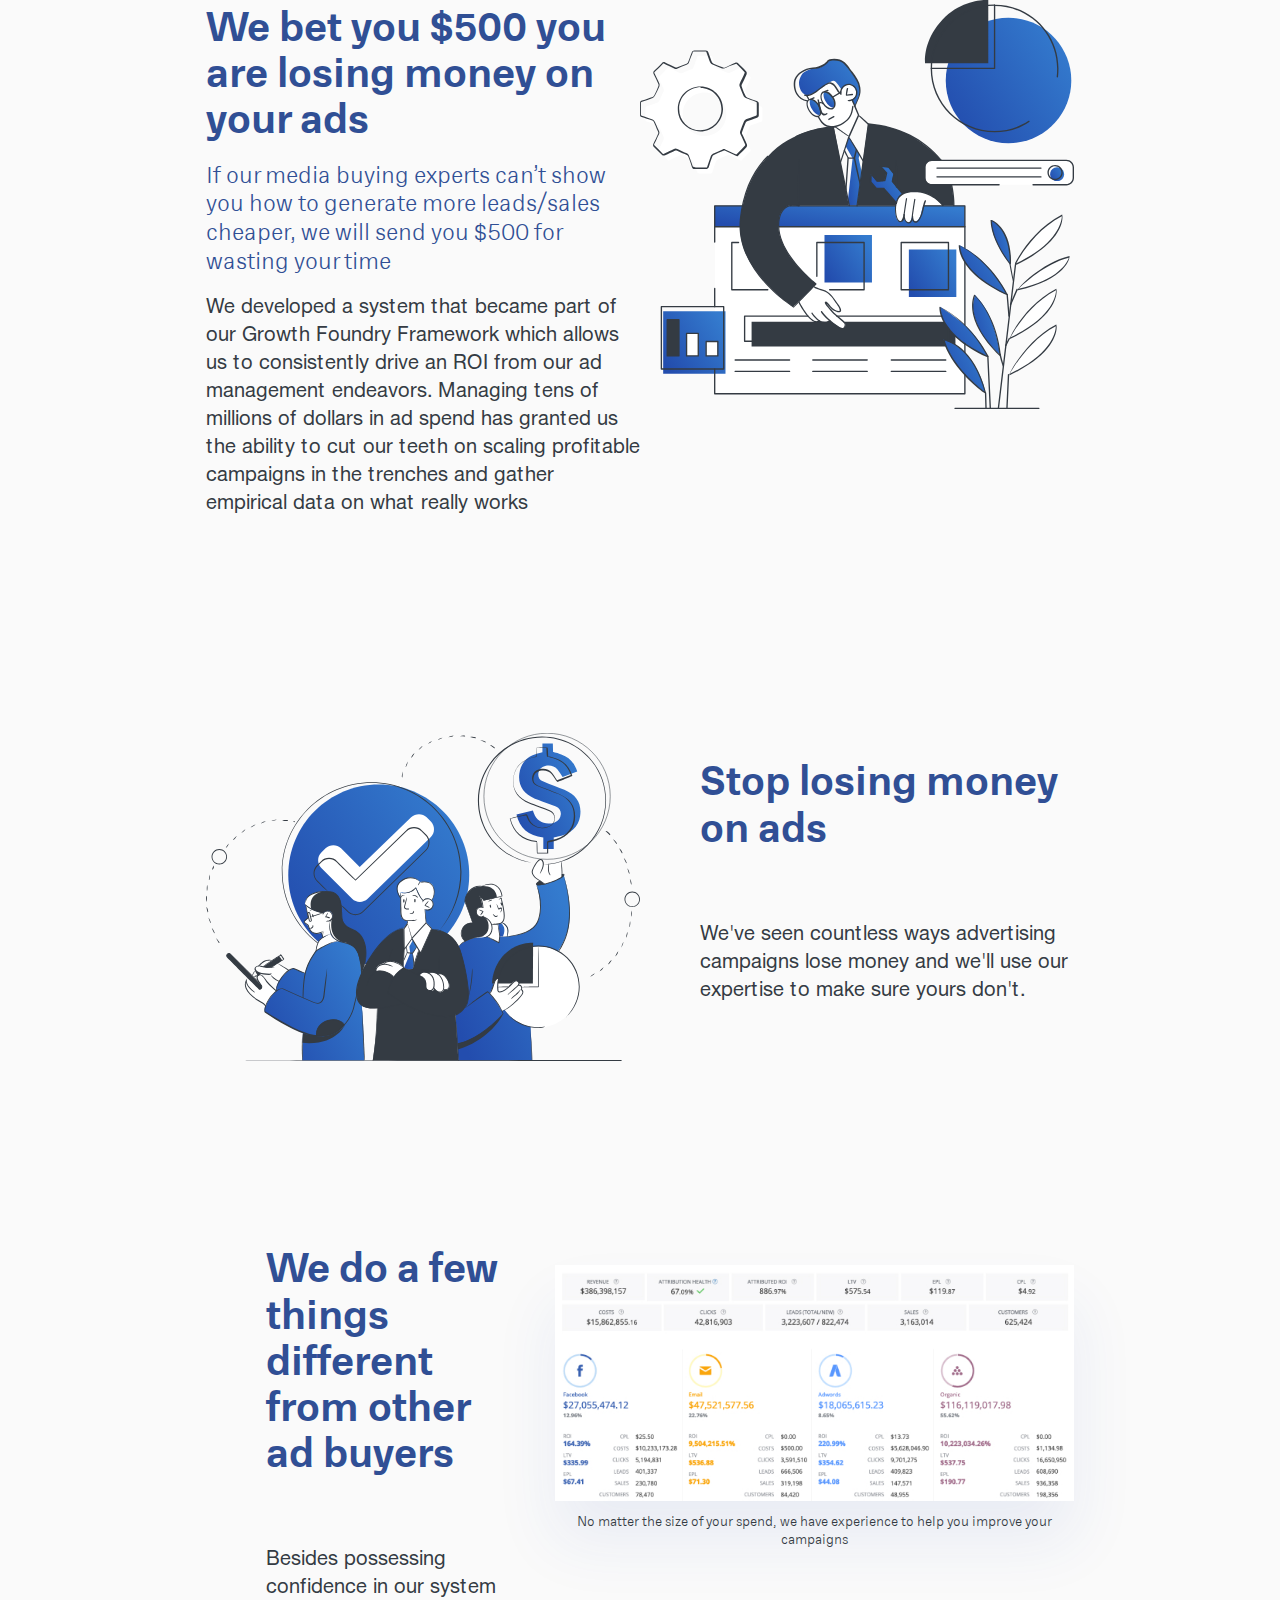
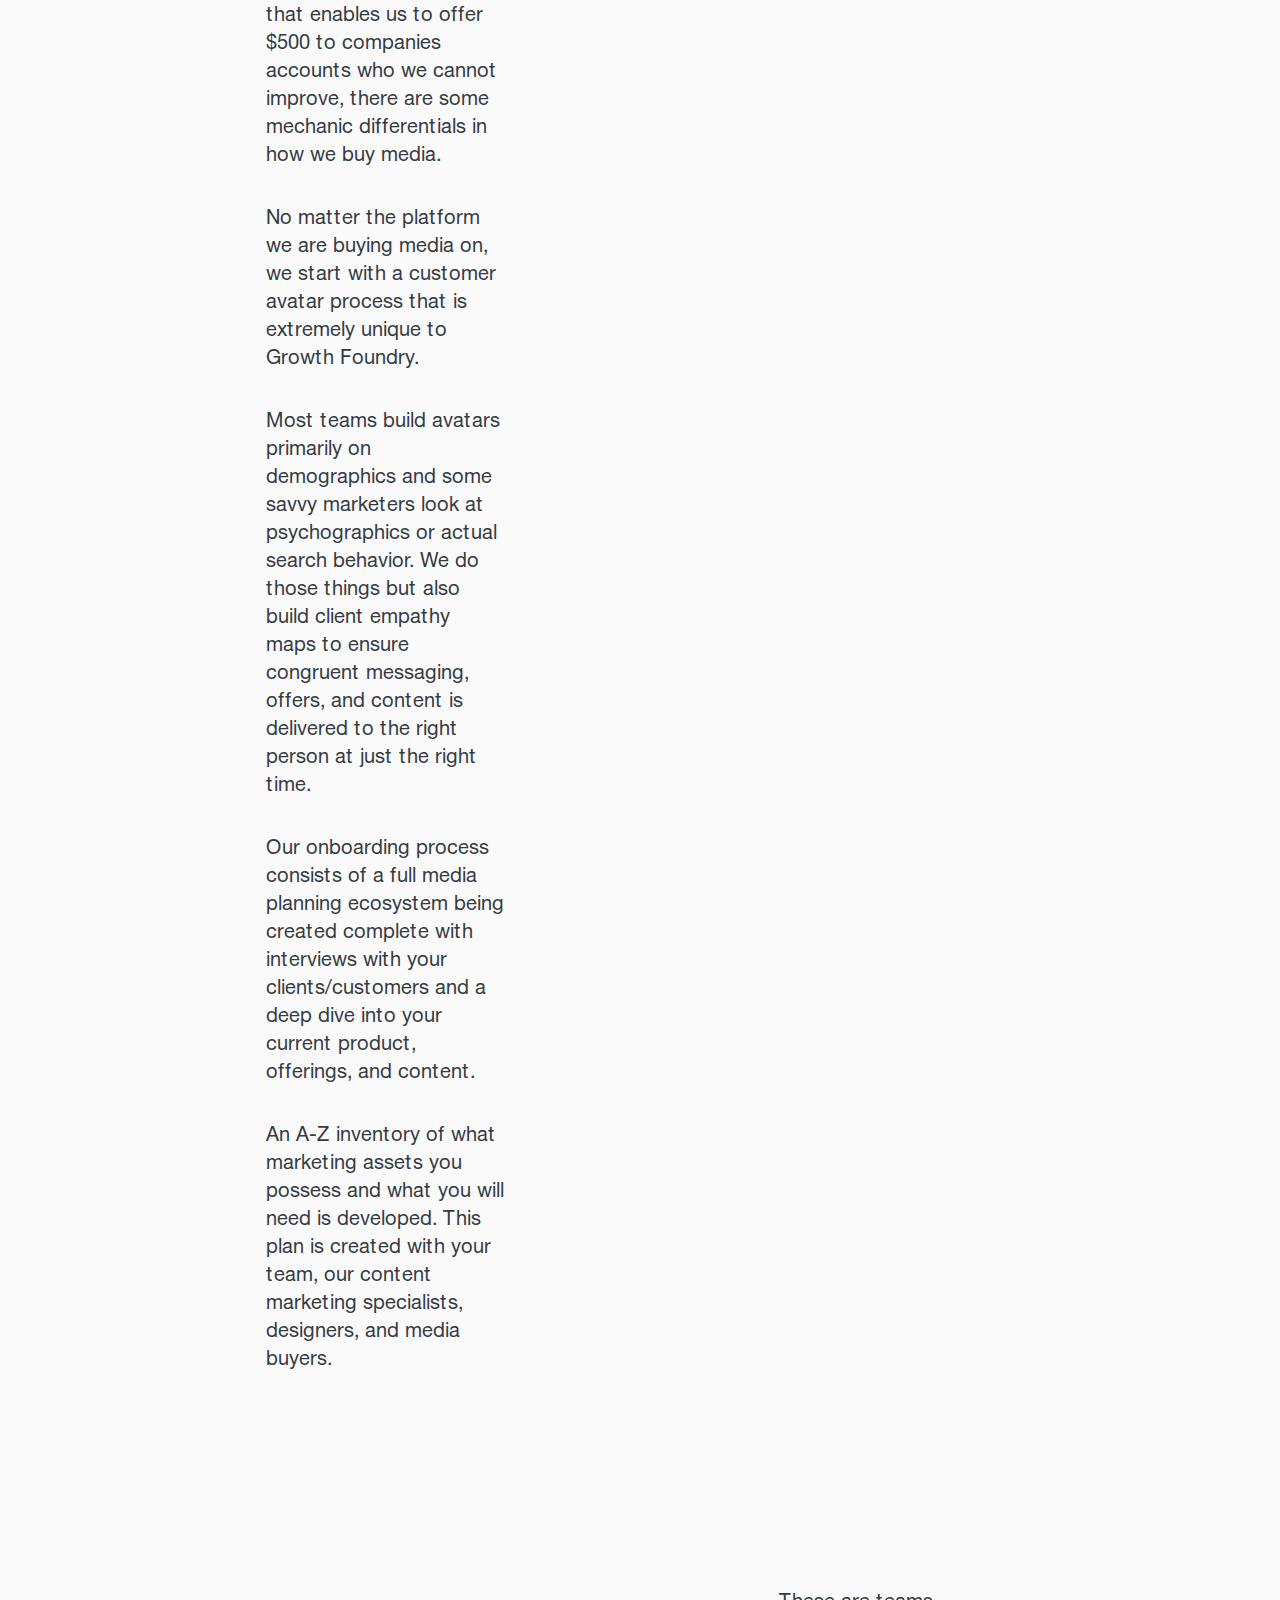
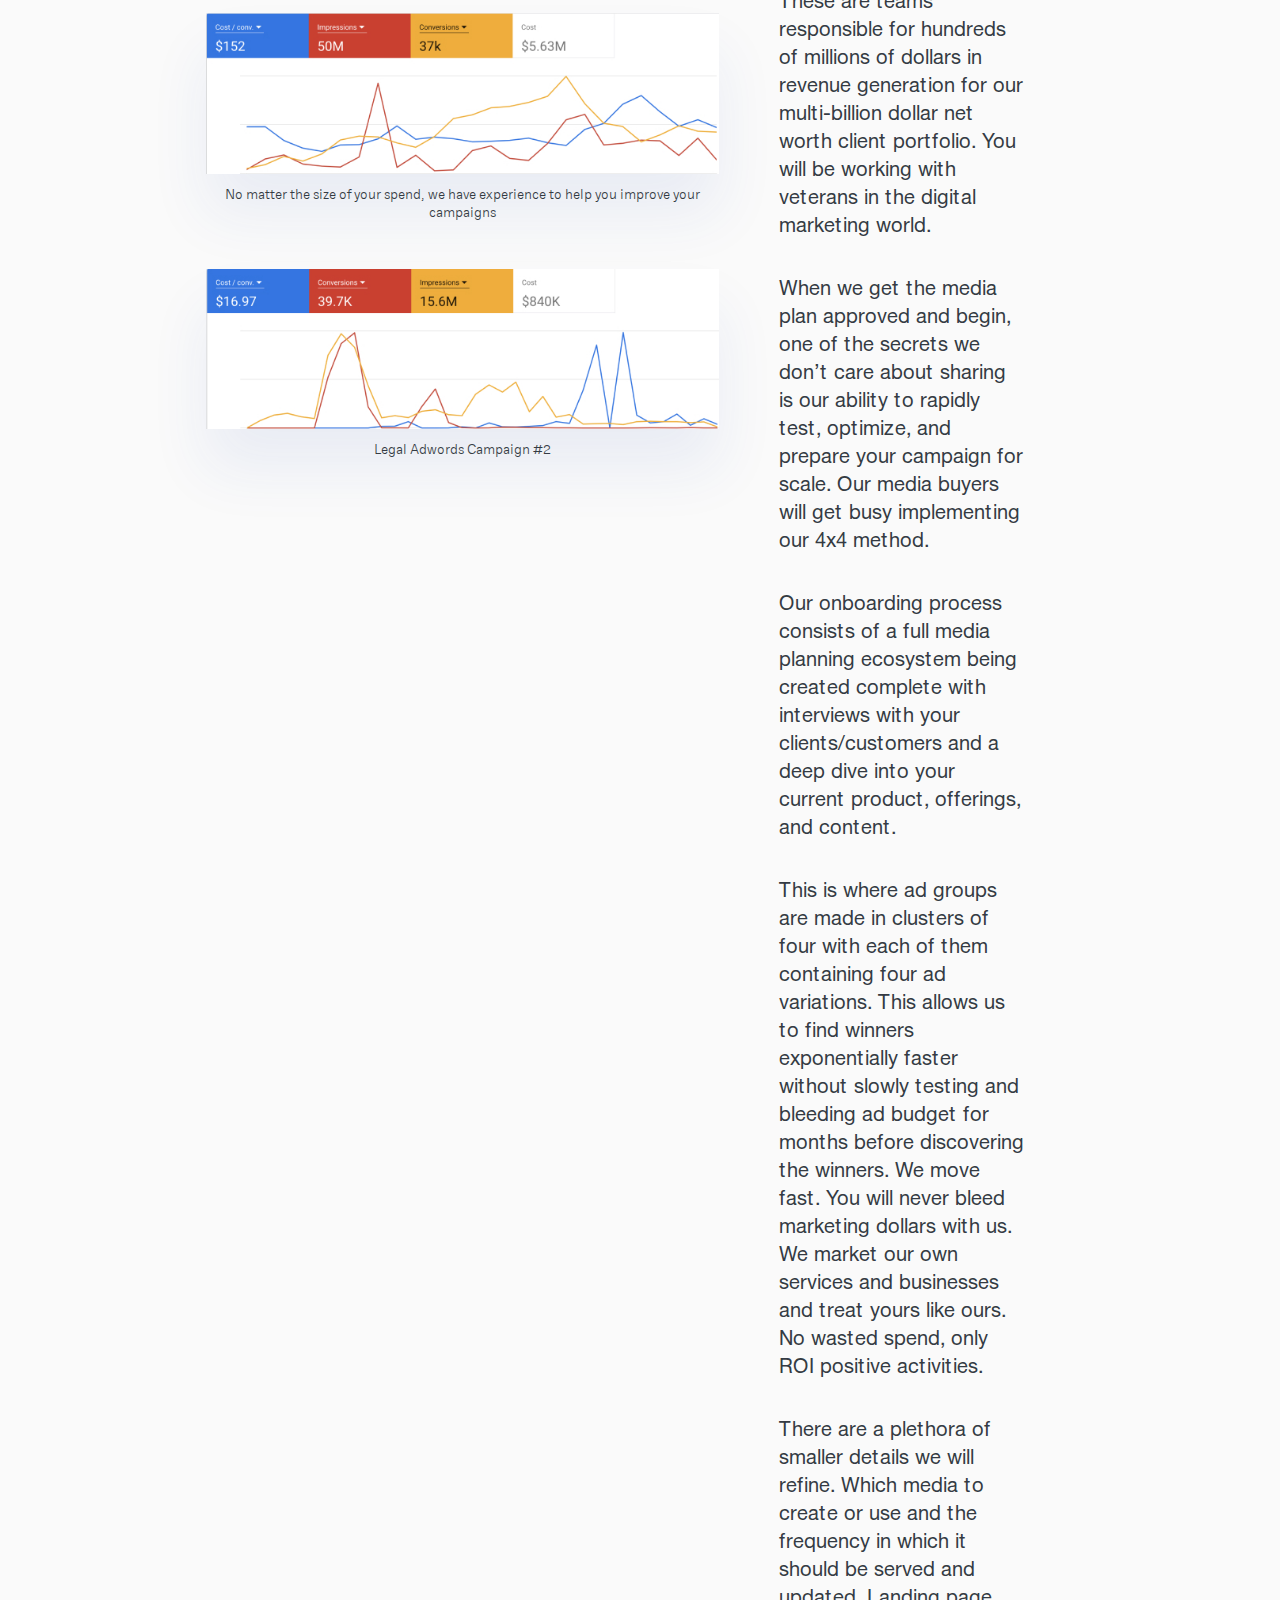
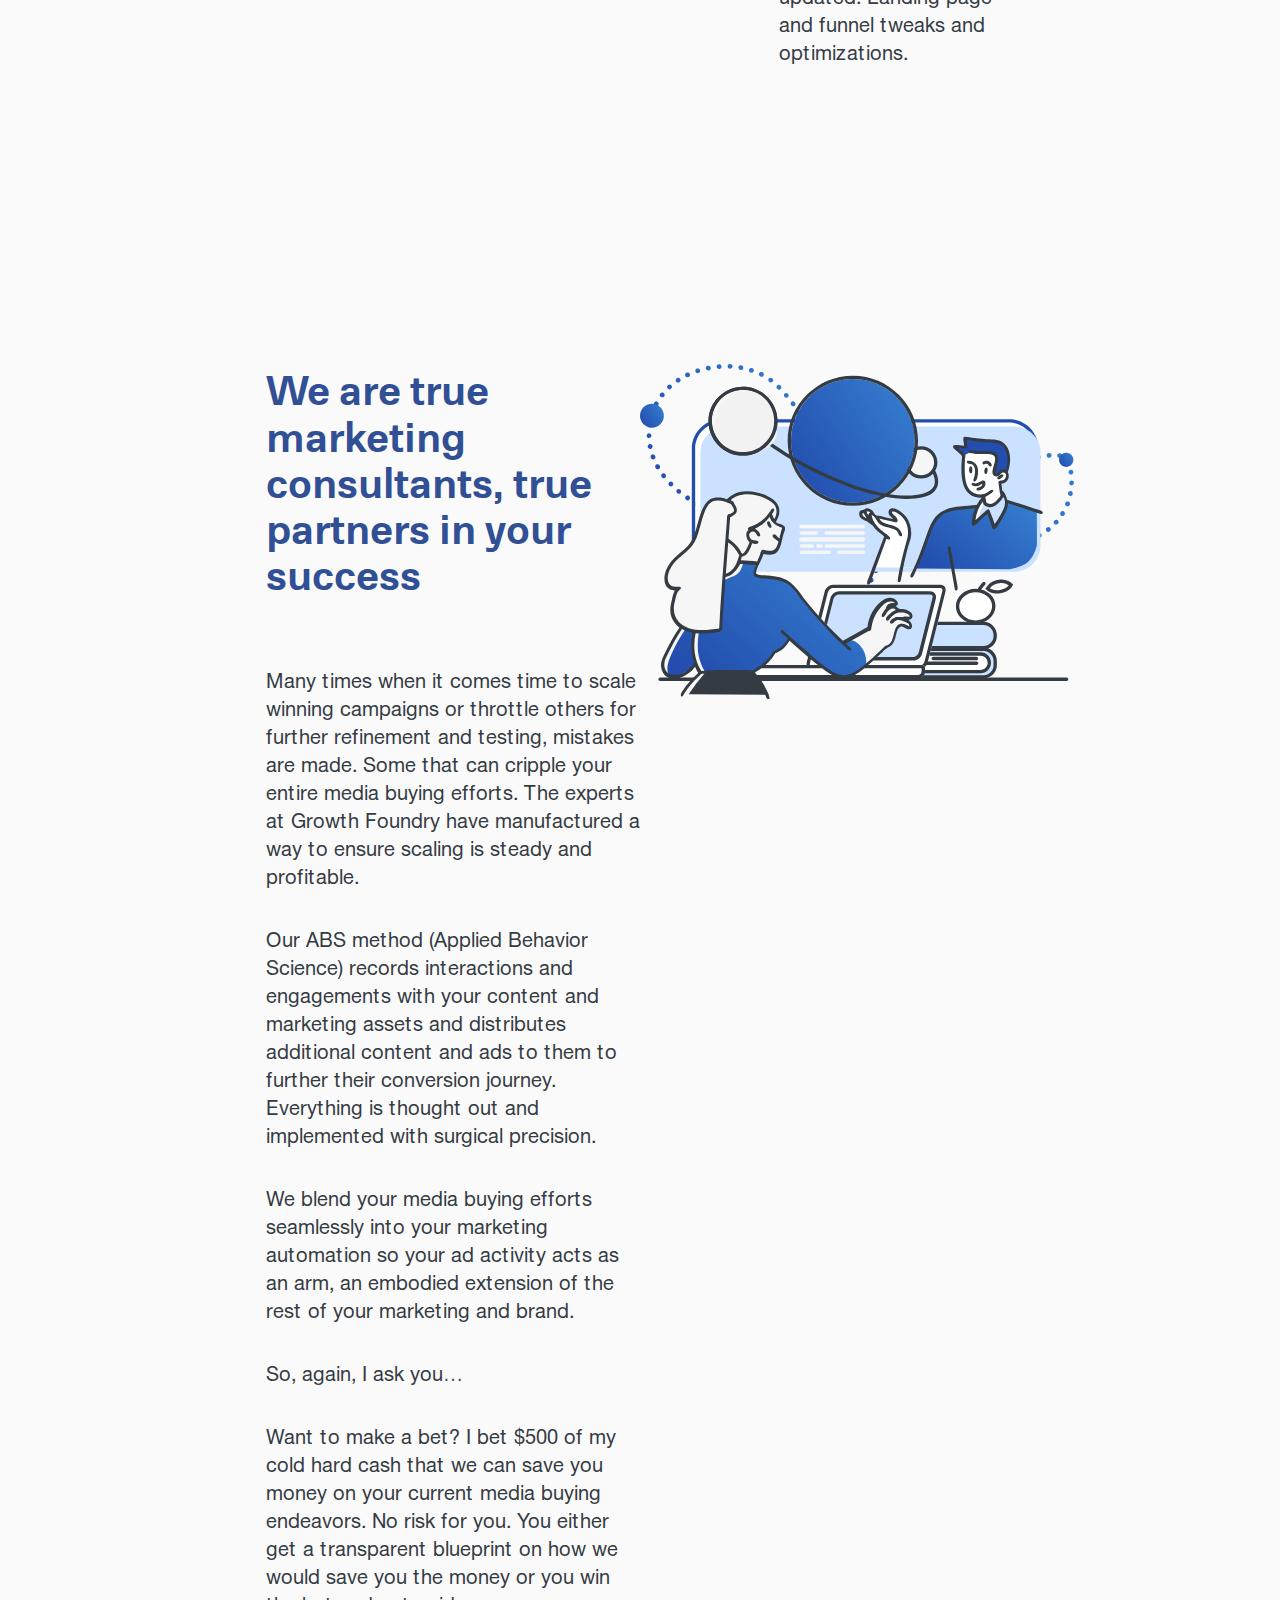
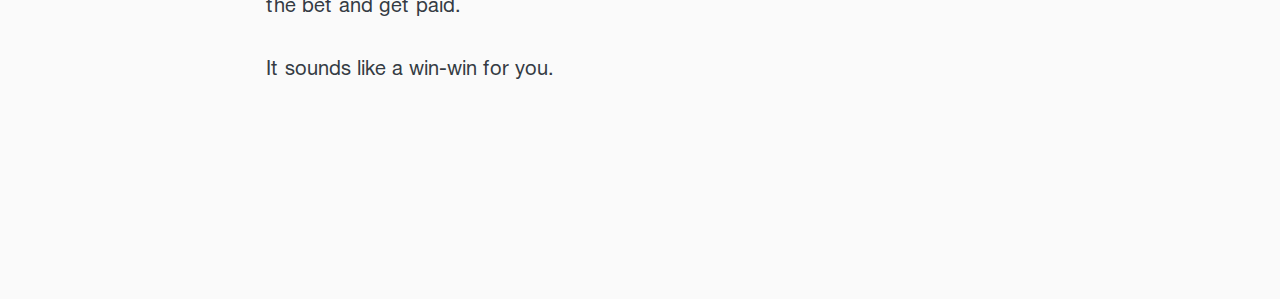
==== fb-ads-agency.html @ 3c10af38 "FB ads, media" ====
<!DOCTYPE html>
<html lang="en">

<head>
  <meta charset="UTF-8">
  <meta http-equiv="X-UA-Compatible" content="IE=edge">
  <meta name="viewport" content="width=device-width, initial-scale=1.0">

  <link rel="stylesheet" href="css/general.css" />
  <link rel="stylesheet" href="css/typography.css" />
  <link rel="stylesheet" href="css/media-buying.css" />
  <link rel="stylesheet" href="css/style.css" />
  <link rel="stylesheet" href="css/footer.css" />


  <title>Media Buying</title>
</head>

<body>
  <!-- 1. article -->
  <section class="pb-180">
    <div class="container">
      <div class="service-intro">

        <div class="article-text">
          <h2 class="title">
            We bet you $500 you are losing money on your ads
          </h2>
          <h4 class="sub-heading mb-35">
            If our media buying experts can’t show you how to generate more leads/sales cheaper, we will send you $500
            for wasting
            your time
          </h4>
          <p class="regular-text mb-35">
            We developed a system that became part of our Growth Foundry Framework which allows us to consistently drive
            an ROI from
            our ad management endeavors. Managing tens of millions of dollars in ad spend has granted us the ability to
            cut our
            teeth on scaling profitable campaigns in the trenches and gather empirical data on what really works
          </p>
        </div>
        <div class="img-svg">
          <img src="img/large-svg/svg-2.svg" alt="svg" class="service-svg-2">
        </div>
      </div>
    </div>
  </section>
  <!-- 2. article -->
  <section class="pb-180">
    <div class="container">
      <div class="service-intro">
        <div class="img-svg">
          <img src="img/large-svg/svg-6.svg" alt="svg" class="service-svg-2">
        </div>
        <div class="article-text pl-60">
          <h2 class="title pb-74">
            Stop losing money
            on ads
          </h2>
          <p class="regular-text mb-35">
            We've seen countless ways advertising campaigns lose money and we'll use our expertise to make sure yours
            don't.
          </p>
        </div>
      </div>
    </div>
  </section>
  <!-- 3. article -->
  <section class="pb-180">
    <div class="container">
      <div class="service-intro">

        <div class="article-text-3 pl-60">
          <h2 class="title pb-74">
            We do a few things different from other ad buyers
          </h2>
          <p class="regular-text mb-35">
            Besides possessing confidence in our system that enables us to offer $500 to companies accounts who we
            cannot improve,
            there are some mechanic differentials in how we buy media.
          </p>
          <p class="regular-text mb-35">
            No matter the platform we are buying media on, we start with a customer avatar process that is extremely
            unique to
            Growth Foundry.
          </p>
          <p class="regular-text mb-35">
            Most teams build avatars primarily on demographics and some savvy marketers look at psychographics or actual
            search
            behavior. We do those things but also build client empathy maps to ensure congruent messaging, offers, and
            content is
            delivered to the right person at just the right time.
          </p>
          <p class="regular-text mb-35">
            Our onboarding process consists of a full media planning ecosystem being created complete with interviews
            with your
            clients/customers and a deep dive into your current product, offerings, and content.
          </p>
          <p class="regular-text mb-35">
            An A-Z inventory of what marketing assets you possess and what you will need is developed. This plan is
            created with
            your team, our content marketing specialists, designers, and media buyers.
        </div>
        <div class="graph-wrapper">
          <img src="img/graphs/image21.jpg" alt="svg" class="graph-21">
          <div class="graph-label">No matter the size of your spend, we have experience to help you improve your
            campaigns</div>
        </div>
      </div>
    </div>
  </section>
  <!-- 4. article -->
  <section class="pb-260">
    <div class="container">
      <div class="service-intro">
        <div class="graphs-wrapper">
          <div class="graph-wrapper">
            <img src="img/graphs/image22.jpg" alt="svg" class="graph-21">
            <div class="graph-label">No matter the size of your spend, we have experience to help you improve your
              campaigns</div>
          </div>
          <div class="graph-wrapper">
            <img src="img/graphs/image23.jpg" alt="svg" class="graph-21">
            <div class="graph-label">Legal Adwords Campaign #2</div>
          </div>
        </div>

        <div class="article-text-3 pl-60">
          <p class="regular-text mb-35">
            These are teams responsible for hundreds of millions of dollars in revenue generation for our multi-billion
            dollar net
            worth client portfolio. You will be working with veterans in the digital marketing world.
          </p>
          <p class="regular-text mb-35">
            When we get the media plan approved and begin, one of the secrets we don’t care about sharing is our ability
            to rapidly
            test, optimize, and prepare your campaign for scale. Our media buyers will get busy implementing our 4x4
            method.
          </p>
          <p class="regular-text mb-35">
            Our onboarding process consists of a full media planning ecosystem being created complete with interviews
            with your
            clients/customers and a deep dive into your current product, offerings, and content.
          </p>
          <p class="regular-text mb-35">
            This is where ad groups are made in clusters of four with each of them containing four ad variations. This
            allows us to
            find winners exponentially faster without slowly testing and bleeding ad budget for months before
            discovering the
            winners. We move fast. You will never bleed marketing dollars with us. We market our own services and
            businesses and
            treat yours like ours. No wasted spend, only ROI positive activities.
          </p>
          <p class="regular-text mb-35">
            There are a plethora of smaller details we will refine. Which media to create or use and the frequency in
            which it
            should be served and updated. Landing page and funnel tweaks and optimizations.
        </div>
      </div>
    </div>
  </section>
  <!-- 5. article -->
  <section class="pb-180">
    <div class="container">
      <div class="service-intro">

        <div class="article-text pl-60">
          <h2 class="title pb-74">
            We are true marketing consultants, true partners in your success
          </h2>
          <p class="regular-text mb-35">
            Many times when it comes time to scale winning campaigns or throttle others for further refinement and
            testing, mistakes
            are made. Some that can cripple your entire media buying efforts. The experts at Growth Foundry have
            manufactured a way
            to ensure scaling is steady and profitable.
          </p>
          <p class="regular-text mb-35">
            Our ABS method (Applied Behavior Science) records interactions and engagements with your content and
            marketing assets
            and distributes additional content and ads to them to further their conversion journey. Everything is
            thought out and
            implemented with surgical precision.
          </p>
          <p class="regular-text mb-35">
            We blend your media buying efforts seamlessly into your marketing automation so your ad activity acts as an
            arm, an
            embodied extension of the rest of your marketing and brand.
          </p>
          <p class="regular-text mb-35">
            So, again, I ask you…
          </p>
          <p class="regular-text mb-35">
            Want to make a bet? I bet $500 of my cold hard cash that we can save you money on your current media buying
            endeavors.
            No risk for you. You either get a transparent blueprint on how we would save you the money or you win the
            bet and get
            paid.
          </p>
          <p class="regular-text mb-35">
            It sounds like a win-win for you.
          </p>
        </div>
        <div class="img-svg">
          <img src="img/large-svg/svg-5.svg" alt="svg" class="service-svg-2">
        </div>
      </div>
    </div>
  </section>
</body>

</html>
---- css/general.css ----
* {
  padding: 0;
  margin: 0;
  box-sizing: border-box;
}

html {
  /* font-size: 10px; */
  /* 10px / 16px = 0.625 = 62.5% */
  /* Percentage of user's browser font-size setting */
  font-size: 62.5%;
}

body {
  font-family: "RNSPhysis", sans-serif;
  line-height: 1;
  font-weight: 400;
  color: #343b43;
  background-color: #fafafa;
}

img,
svg,
video,
canvas,
audio,
iframe,
embed,
object {
  display: block;
  vertical-align: middle;
  max-width: 100%;
}

img,
svg,
video,
canvas {
  height: auto;
}
/**************************/
/* GENRAL REUSABLE COMPONENTS */
/**************************/

.container {
  width: 100%;
  padding: 0 20.6rem;
  max-width: 192rem;
  margin: 0 auto;
}

.page-header {
  width: 100%;
  max-width: 192rem;
  background-color: #fff;
}

.container-what-we-do {
  max-width: 192rem;
  padding: 0 20.6rem;
  width: 100%;
  margin: 0 auto;
}

.c-white {
  color: #fff !important;
}
.c-default {
  color: #343b43 !important;
}

.bg-color {
  background-color: #347bce;
}
.bg-color-grey {
  background-color: #fbfbfb;
}
.bg-color-white {
  background-color: #fff;
}

.col {
  flex-basis: 0;
  flex-grow: 1;
  max-width: 100%;
}
/**************************/
/* MARGINS */
/**************************/
.mb-10 {
  margin-bottom: 1rem;
}
.mb-35 {
  margin-bottom: 3.5rem;
}
.mb-45 {
  margin-bottom: 4.5rem;
}
.mb-135 {
  margin-bottom: 13.5rem;
}
.mt-30 {
  margin-top: 3rem;
}
.ml-48 {
  margin-left: 4.8rem;
}

.px-35 {
  padding-left: 3.5rem !important;
  padding-right: 3.5rem !important;
}
.pl-60 {
  padding-left: 6rem;
}

.px-40 {
  padding-left: 4rem !important;
  padding-right: 4rem !important;
}

.px-45 {
  padding-left: 4.5rem !important;
  padding-right: 4.5rem !important;
}

.pb-74 {
  padding-bottom: 7.4rem;
}

.pb-180 {
  padding-bottom: 18rem;
}

.pb-260 {
  padding-bottom: 26rem;
}

/**************************/
/* HEADINGS */
/**************************/

.heading-primary {
  font-family: "RNSPhysis", sans-serif;
  font-size: 6.4rem;
  line-height: 1.1;
  font-weight: 900;
}

.heading-secondary {
  font-size: 4.8rem;
  font-weight: 700;
  line-height: 5.28rem;
  font-family: "RNSPhysis", sans-serif;
  color: #304f95;
}

.heading-tertiary {
}

.title {
  font-size: 4.2rem;
  line-height: 1.1;
  font-weight: 700;
  color: #304f95;
}
/**************************/
/* BUTTONS */
/**************************/

.btn {
  height: 5.6rem;
  background: linear-gradient(56.83deg, #234dae 8.11%, #347bce 90.67%);
  background-size: 100% 100%;
  cursor: pointer;
  padding: 0rem 3.2rem;
  color: #fff;
  border-radius: 4px;
  transition: background-size 0.35s ease;
  font-family: "RNSPhysis", sans-serif;
  letter-spacing: 0.02em;
  font-size: 2rem;
  font-weight: 500;
  align-items: center;
  border: none;
}

.svg {
  width: 100%;
  height: auto;
}

a {
  text-decoration: none;
  color: #343b43;
}

a,
button {
  transition: color 0.35s ease, background 0.35s ease, border 0.35s ease;
}
---- css/typography.css ----
@font-face {
  font-family: "RNSPhysis";
  font-weight: 400;
  src: url("../fonts/RNSPhysis/RNSPhysis-Medium.woff2");
}

@font-face {
  font-family: "RNSPhysis";
  font-weight: 700;
  src: url("../fonts/RNSPhysis/RNSPhysis-Bold.woff2");
}

@font-face {
  font-family: "RNSPhysis";
  font-weight: 300;
  src: url("../fonts/RNSPhysis/RNSPhysis-Light.woff2");
}

@font-face {
  font-family: "RNSPhysis";
  font-weight: 900;
  src: url("../fonts/RNSPhysis/RNSPhysis-Black.woff2");
}

@font-face {
  font-family: "HelveticaNeueCyr";
  font-weight: 400;
  src: url("../fonts/HelveticaNeueCyr/HelveticaNeueCyr-Roman.woff");
}

@font-face {
  font-family: "HelveticaNeueCyr";
  font-weight: 300;
  src: url("../fonts/HelveticaNeueCyr/HelveticaNeueCyr-Light.woff");
}
---- css/media-buying.css ----
.service-intro {
  display: flex;
}

.img-svg {
  max-width: 50%;
}
.article-text {
  align-self: center;
  max-width: 50%;
}

.article-text-3 {
  width: 42.5770308123%;
  margin-right: 5.6722689076%;
}

.graph-wrapper {
  margin: 2.4rem 0rem;
}

.graph-21 {
  width: 100%;
  height: auto;
  margin-left: auto;
  margin-right: auto;
  box-shadow: 0 40px 60px rgb(35 78 175 / 8%);
}

.graph-label {
  font-size: 1.4rem;
  line-height: 1.3;
  font-weight: 300;
  margin-top: 1rem;
  text-align: center;
}

.graphs-wrapper {
  display: flex;
  flex-direction: column;
}
---- css/style.css ----
/**************************/
/* HEADER */
/**************************/
.header-logo {
  height: 6rem;
  width: auto;
}

/**************************/
/* NAVIGATION */
/**************************/
.main-nav {
  display: flex;
  align-items: center;
  justify-content: space-between;
  height: 13rem;
}

.nav-menu {
  display: flex;
}
.main-nav-list {
  list-style: none;
  display: flex;
  align-items: center;
  gap: 5rem;
}

.main-nav-link {
  text-decoration: none;
  font-size: 2rem;
  color: inherit;
}

.btn-heading {
  display: flex;
  justify-content: end;
  width: 18.5rem;
}

.section-hero {
  display: flex;
  flex-direction: column;
  padding: 10rem 11rem 8rem 11rem;
  background-color: #f9f9f9;
}

.heading-primary b {
  font-weight: 900;
  color: #304f95;
}

.hero-description {
  margin-top: 3.2rem;
  font-family: HelveticaNeueCyr;
  font-size: 2.2rem;
  font-style: normal;
  font-weight: 300;
  line-height: 26px;
  text-align: left;
  color: #343b43;
}

/**************************/
/* HERO-FORM */
/**************************/

.hero-form-wrapper {
  background-color: #fff;
  box-shadow: 0px 4px 40px 0px #0000000f;
  margin-top: 7.8rem;
  padding: 3.2rem 2.4rem;
  border-radius: 8px;
}

.hero-form {
  /* display: flex;
  flex-flow: row wrap;
  align-items: center; */
}

.hero-form-name {
  display: flex;
  position: relative;
}

.hero-form-phone {
  display: flex;
  position: relative;
}

.hero-form input {
  /* width: 100%;
  max-width: 44.7rem; */
  flex: 1 0 37rem;
  height: 5.6rem;
  padding-left: 6.7rem;
  margin-right: 1.6rem;
  margin-bottom: 1.6rem;
  background-color: #fafafa;
  border: 1px solid #f0f0f0;
  align-items: center;
  font-size: 2rem;
  font-style: normal;
  font-weight: 500;
  letter-spacing: -0.02em;
  border-radius: 4px;
  text-align: left;
  transition: border 0.35s ease;
}

.hero-form input:focus {
  outline: solid 1px #304f95;
}

.small-icon:focus {
  fill: #304f95;
}

.small-icon {
  position: absolute;
  color: #d2d4d5;
  transition: color 0.35s ease;
  width: 2.7rem;
  height: 2.7rem;
}

.user-icon {
  left: 15px;
  top: 15px;
}
.phone-icon {
  left: 15px;
  top: 15px;
}

.user-icon :focus,
.phone-icon :focus {
  border-color: #304f95;
}
.hero-form-btn {
  display: flex;
  align-self: center;
  justify-self: flex-end;
}

.btn-cta {
  white-space: nowrap;
}

/**************************/
/* PROVEN STRATEGIES SECTION */
/**************************/

.main-content {
  padding-top: 5.6rem;
}

.proven-strategies-grid {
  display: grid;
  grid-template-columns: 46% auto;
  grid-template-rows: minmax(max-content, auto);
  grid-column-gap: 4rem;
  grid-row-gap: 3rem;
  grid-template-areas:
    "title img"
    "text img";
}

.proven-strategies-title {
  grid-area: title;
}

.proven-strategies-text {
  grid-area: text;
}

.proven-strategies-img {
  grid-area: img;
}

.sub-heading {
  font-weight: 300;
  font-size: 2.4rem;
  line-height: 1.2;
  color: #304f95;
  margin: 2rem 0rem;
}
.proven-svg {
  display: block;
  max-width: 100%;
  height: auto;
}
.regular-text {
  font-family: HelveticaNeueCyr;
  font-size: 2rem;
  font-style: normal;
  font-weight: 400;
  line-height: 2.8rem;
  text-align: left;
  color: #343b43;
}

/**************************/
/*  WHAT WE DO SECTION */
/**************************/
.what-we-do {
  margin-top: 14rem;
}
.what-we-do-grid {
  display: grid;
  grid-template-columns: 50% 50%;
  grid-template-rows: 11.5rem auto;
  grid-column-gap: 4rem;
  grid-row-gap: 10rem;
  grid-template-areas:
    "title img"
    "text img";
}

.what-we-do-title {
  grid-area: title;
}

.what-we-do-img {
  grid-area: img;
  justify-self: flex-start;
  align-self: end;
}
.svg-1 {
  max-width: 75rem;
}

.what-we-do-text {
  grid-area: text;
}

/* .hexagon {
  display: grid;
  flex-direction: column;
  align-self: center;
  justify-self: center;
  padding: 8rem 0rem;
  background: #304f95;
  position: relative;
  left: 100px;
  height: 100%;
}
.hexagon::before,
.hexagon::after {
  content: "";
  position: absolute;
  height: 0;
  width: 0;
  top: 0; */
/* half height */
/* border-top: 26rem solid transparent;
  border-bottom: 26rem solid transparent; */
/* } */
/* .hexagon::before {
  left: -100px;
  border-right: 100px solid #304f95;
}
.hexagon::after {
  right: -100px;
  border-left: 100px solid #304f95;
} */
---- css/footer.css ----
/**************************/
/*  FOOTER */
/**************************/
.container-footer {
  width: 100%;
  padding-left: 20.6rem;
  max-width: 192rem;
  background-color: #347bce;
}

.footer-grid {
  display: grid;
  grid-template-columns: repeat (autofit, minmax(55rem, 50%));
  grid-template-areas: "discuss contact";
}

.footer-heading {
  font-size: 4.8rem;
  font-weight: 700;
  line-height: 5.28rem;
  letter-spacing: -0.96px;
  text-align: left;
  margin-bottom: 5rem;
  color: #343b43;
}

/**************************/
/*  FOOTER - READY TO DISCUSS */
/**************************/

.ready-to-discuss {
  grid-area: discuss;
  min-width: 55.6rem;
}

.footer-form {
  display: flex;
  flex-direction: column;
  padding-right: 4.6rem;
}

.footer-form input {
  border: 0;
  border-bottom: 2px solid #fff;
  font-size: 2rem;
  font-weight: 300;
  line-height: 2.4rem;
  letter-spacing: -0.02em;
  color: #fff;
  background-color: transparent;
  width: 100%;
  height: 5.4rem;
  display: block;
  padding-left: 4.6rem;
}

.footer-form input::placeholder {
  color: #fff;
  opacity: 1;
}

.footer-form input:focus {
  outline: none;
}

.footer-form-name,
.footer-form-phone {
  position: relative;
  min-width: 34.4rem;
  max-width: 54.4rem;
}
.footer-form-name {
  margin-bottom: 3.3rem;
}

.footer-form-phone {
  margin-bottom: 4.8rem;
}

.cta-inverse {
  background: none;
  background-color: #fff;
  color: #304f95;
}

.footer-icon {
  position: absolute;
  left: 5px;
  top: 15px;
  transition: color 0.35s ease;
}

.footer-soc {
  margin-top: 7.8rem;
  font-size: 2rem;
  font-weight: 500;
  line-height: 1.2;
  flex-wrap: wrap;
}
.footer-soc a {
  display: inline-block;
  position: relative;
  margin-right: 3rem;
  color: #fff;
  padding: 7px 0;
}

.footer-soc a:hover::after {
  left: 0;
  right: 0;
}
.footer-soc a::after {
  content: "";
  position: absolute;
  bottom: 0;
  left: 50%;
  right: 50%;
  height: 2px;
  background: #fff;
  transition: left 0.35s ease, right 0.35s ease;
}

/**************************/
/*  FOOTER - CONTACT US */
/**************************/

.contact-us {
  grid-area: contact;
  background-color: #fff;
  padding-left: 12.5rem;
  padding-right: 20.5rem;
  z-index: 10;
}

.footer-text-wrapper {
  padding-bottom: 4rem;
}

.footer-text-wrapper p {
  font-size: 2.4rem;
  font-style: normal;
  font-weight: 300;
  line-height: 3.1rem;
  letter-spacing: -0.02em;
  text-align: left;
  color: #304f95;
  padding-bottom: 1.2rem;
}
.footer-text-wrapper a {
  position: relative;
}

.footer-text-wrapper a:hover::after {
  left: 0;
  right: 0;
}

.footer-text-wrapper a::after {
  content: "";
  position: absolute;
  bottom: -5px;
  left: 50%;
  right: 50%;
  height: 2px;
  background: linear-gradient(56.83deg, #2323ae 8.11%, #347bce 90.67%);
  transition: left 0.35s ease, right 0.35s ease;
}

.email-link {
  font-size: 3.2rem;
  font-weight: 500;
  line-height: 4.2rem;
}
.footer-email a:hover {
  color: #304f95;
}

.footer-number a {
  font-weight: 500;
  font-size: 3.2rem;
  line-height: 4.16rem;
}

.heading-useful-links {
  padding-bottom: 6rem;
  margin-bottom: 0rem;
}

.ul-wrapper {
  display: flex;
}

.col-1,
.col-2 {
  display: flex;
  flex-direction: column;
  margin-bottom: 4rem;
}

.col-1 {
  padding-right: 12.6rem;
}

.ul-wrapper .item {
  font-size: 1.8rem;
  font-style: normal;
  font-weight: 500;
  line-height: 3.1rem;
  letter-spacing: -0.02em;
  text-align: left;
  list-style: none;
  white-space: nowrap;
}

/**************************/
/*  FOOTER- CONTACT US */
/**************************/
.container-copyright {
  width: 100%;
  padding-left: 20.6rem;
  max-width: 192rem;
  background: linear-gradient(to right, #347bce 50%, #fff 50%);
}

.footer-copyright {
  grid-area: copyright;
  color: #fff;
  font-size: 1.6rem;
  font-style: normal;
  font-weight: 300;
  line-height: 1.9rem;
  letter-spacing: 0em;
  text-align: left;
  white-space: nowrap;
}

.one-half-white {
  background: #fff;
  background-size: 300px 100px;
}
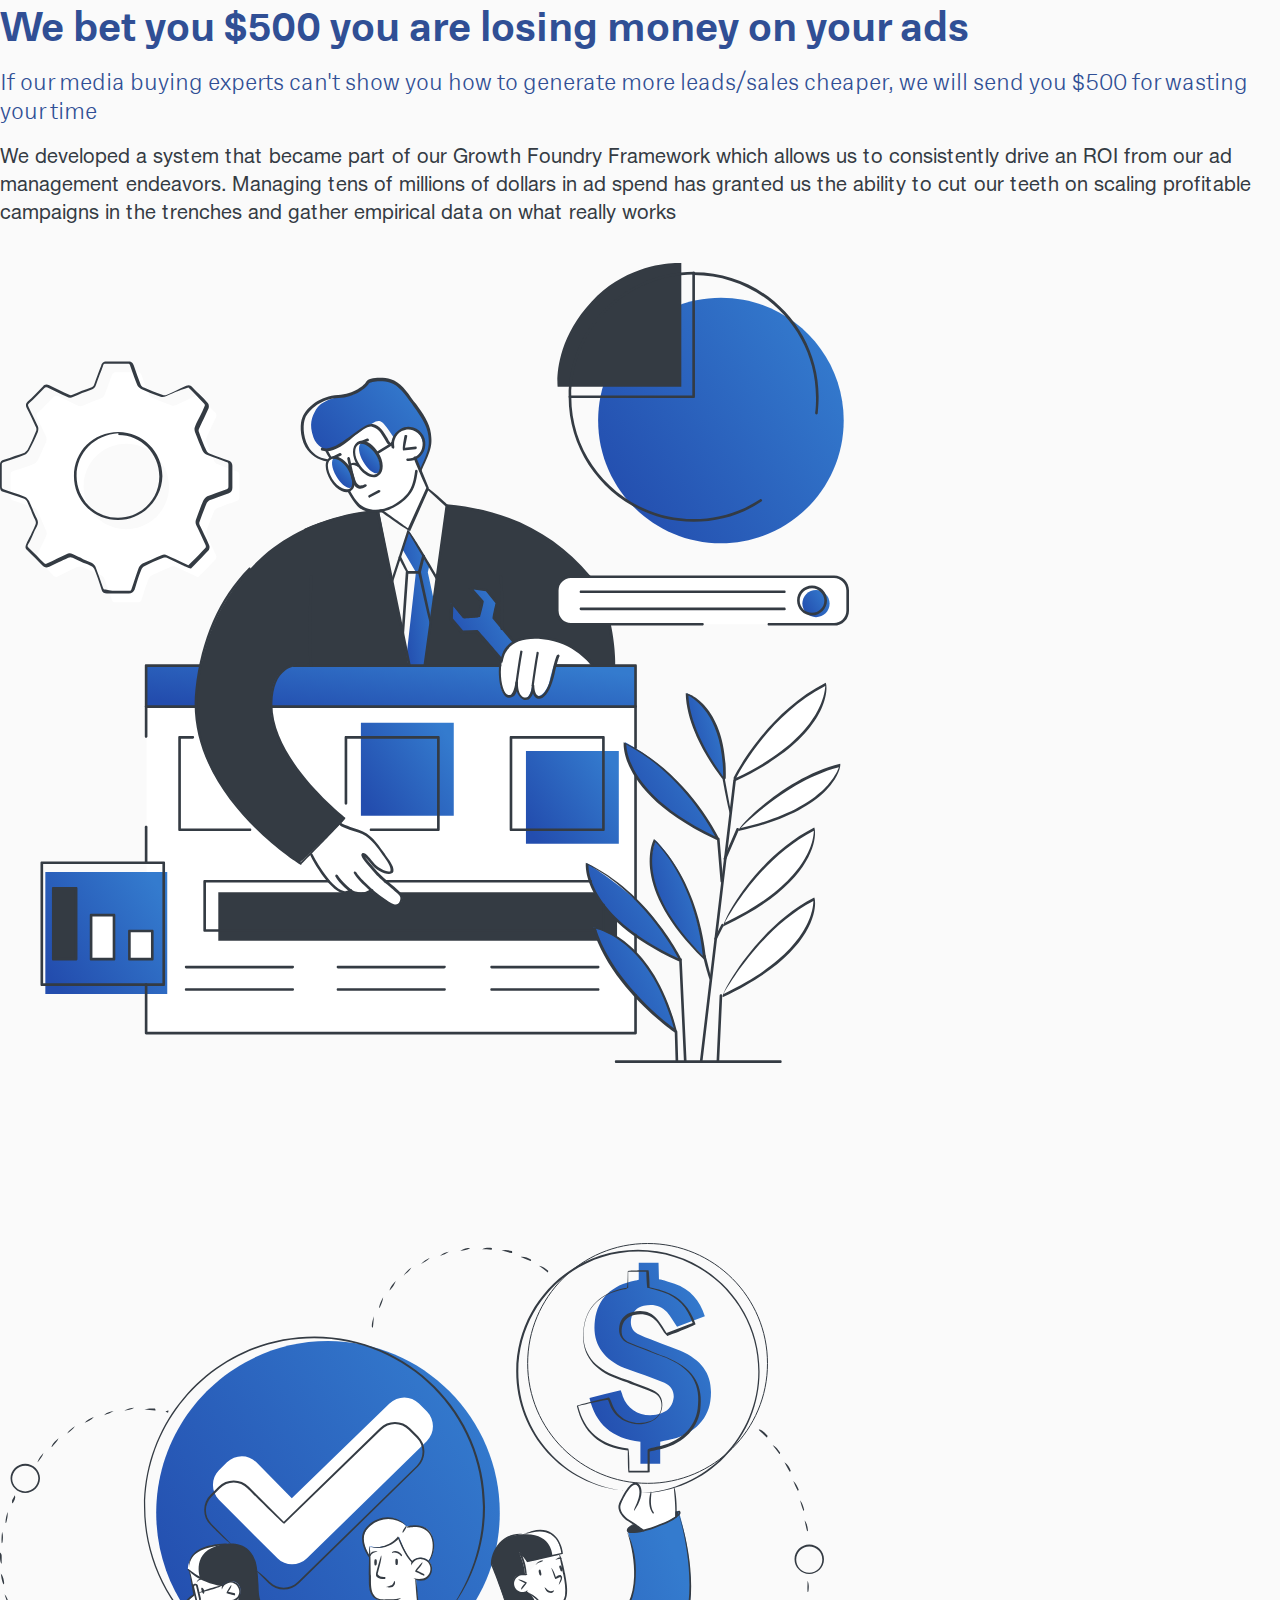
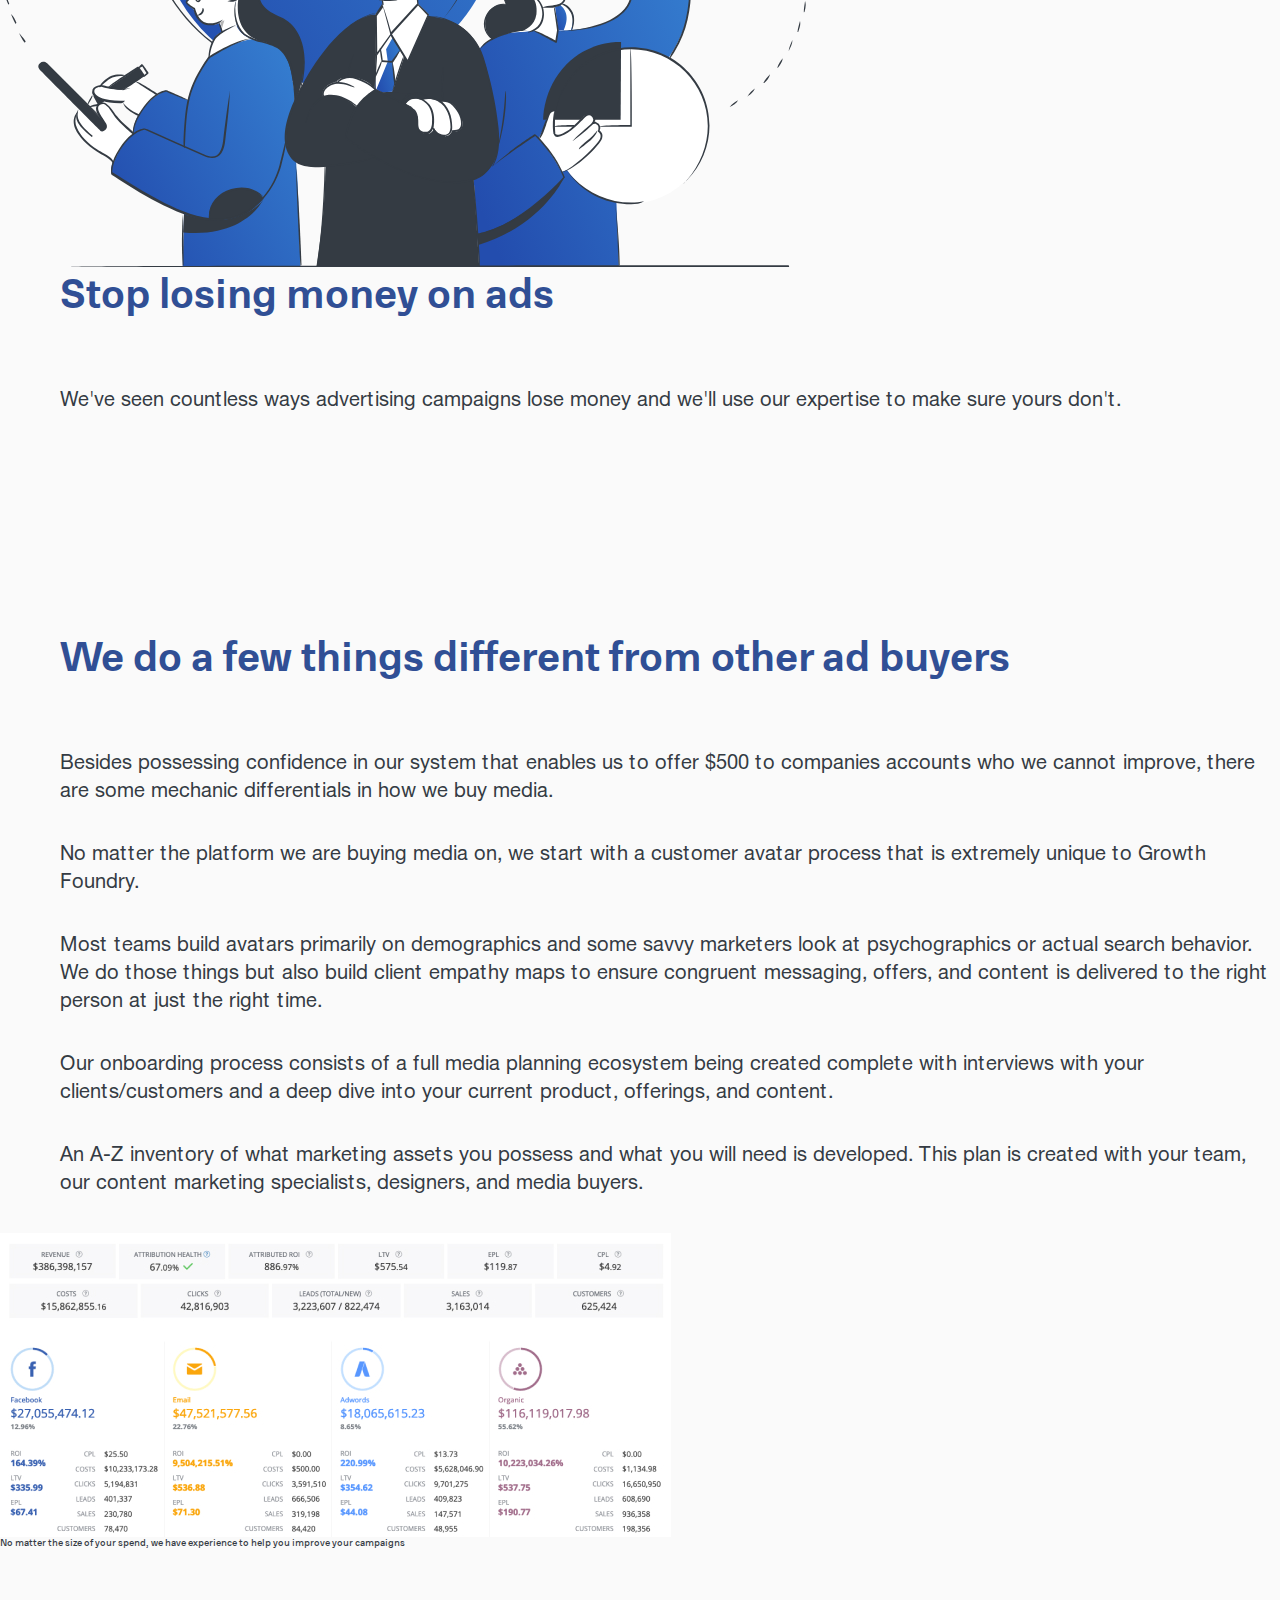
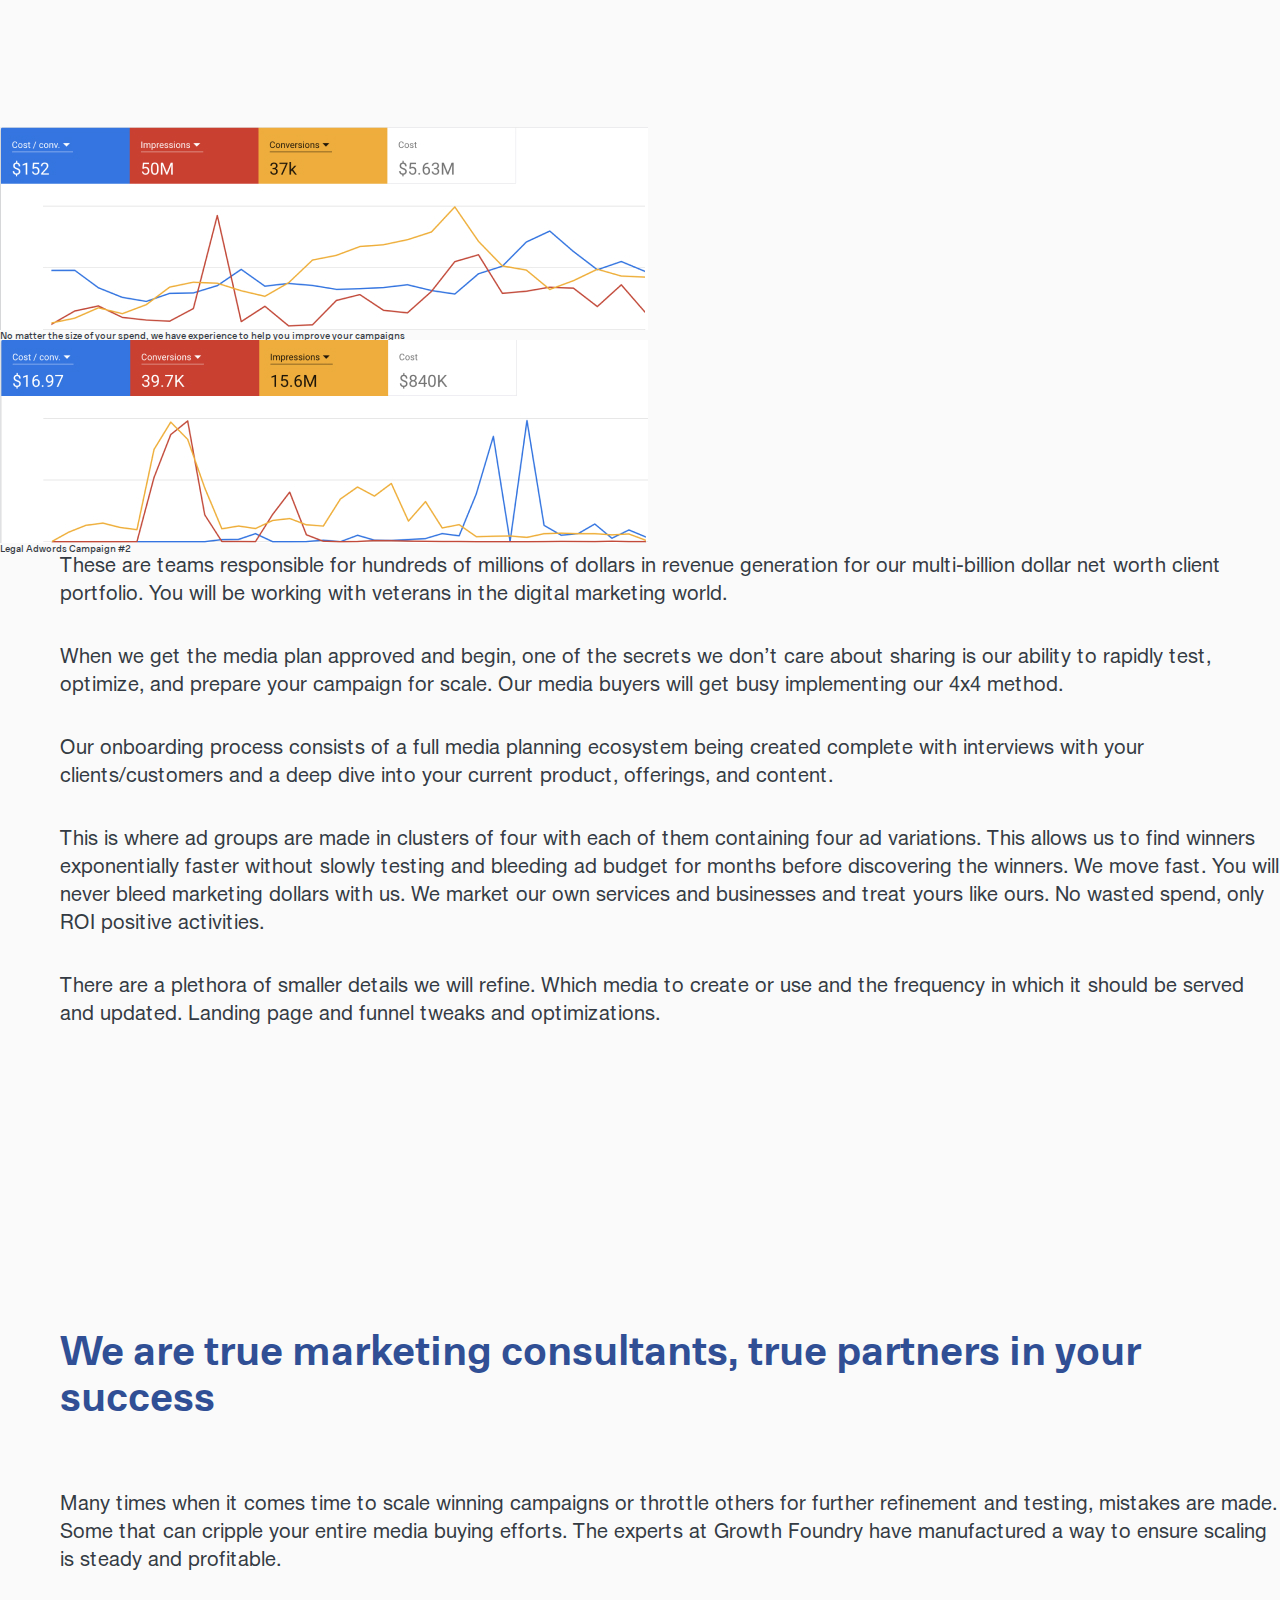
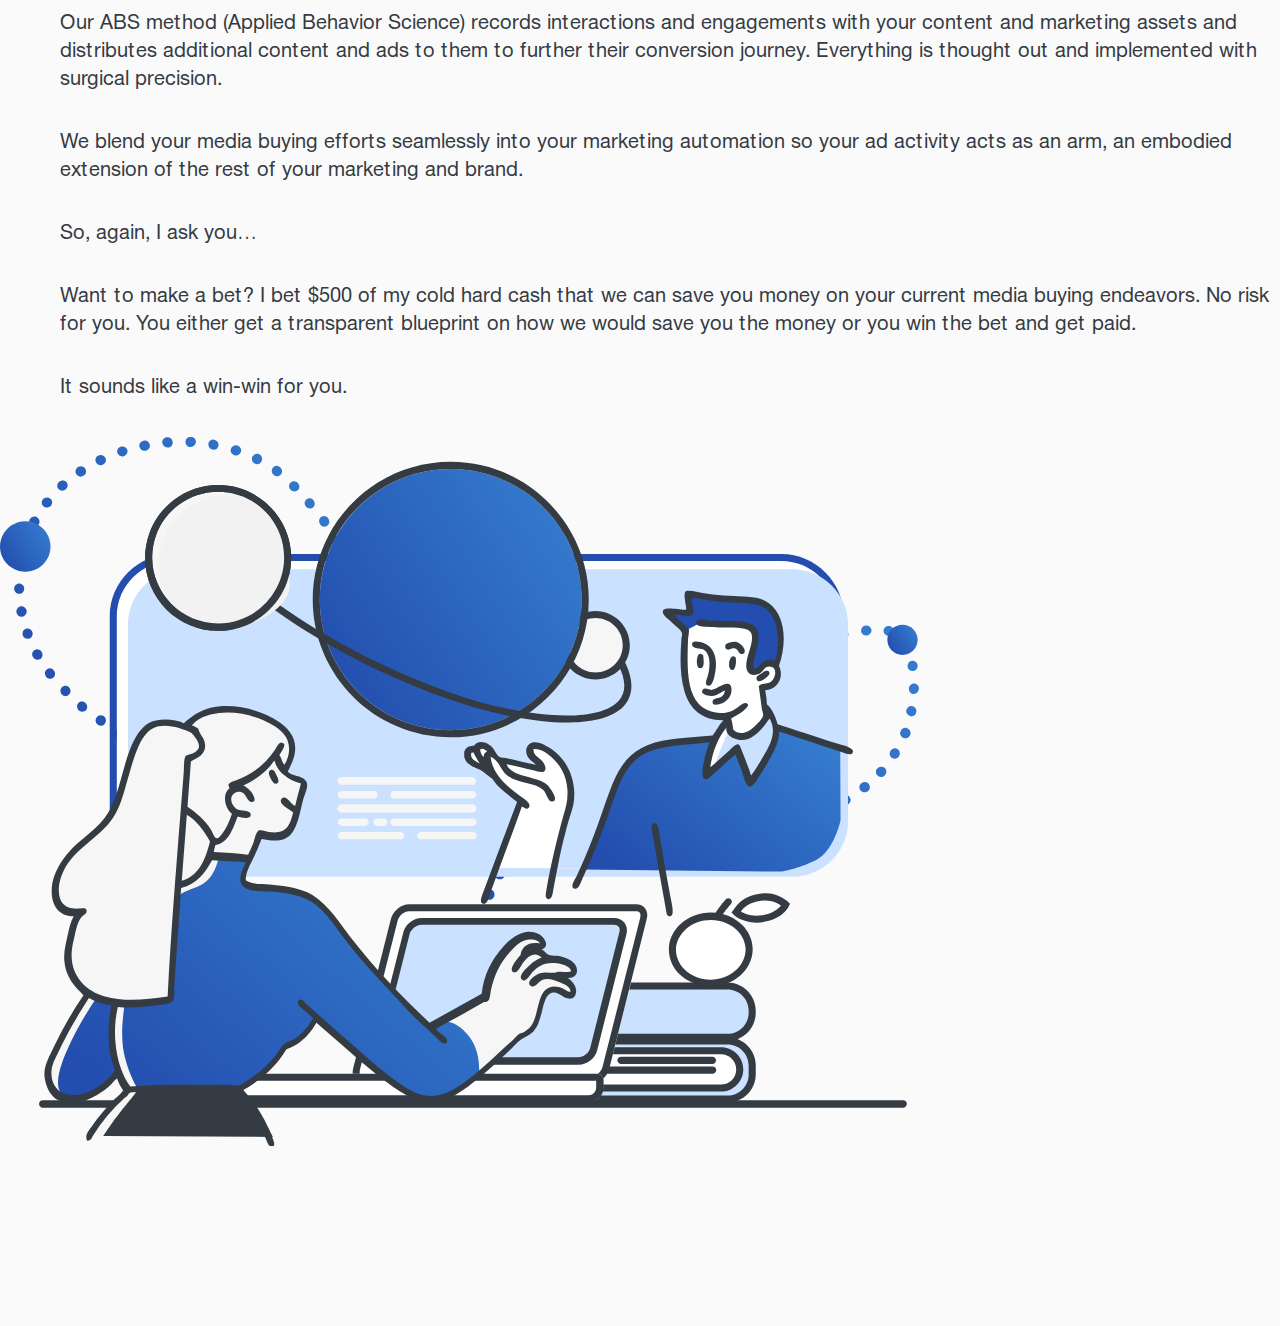
==== commit 06fe0419: "refactoring containers on homepage" ====
--- a/fb-ads-agency.html
+++ b/fb-ads-agency.html
@@ -8,12 +8,12 @@
 
   <link rel="stylesheet" href="css/general.css" />
   <link rel="stylesheet" href="css/typography.css" />
-  <link rel="stylesheet" href="css/media-buying.css" />
+  <link rel="stylesheet" href="css/fb-ads.css" />
   <link rel="stylesheet" href="css/style.css" />
   <link rel="stylesheet" href="css/footer.css" />
 
 
-  <title>Media Buying</title>
+  <title>Facebook Ads Agency</title>
 </head>
 
 <body>
@@ -27,7 +27,7 @@
             We bet you $500 you are losing money on your ads
           </h2>
           <h4 class="sub-heading mb-35">
-            If our media buying experts can’t show you how to generate more leads/sales cheaper, we will send you $500
+            If our media buying experts can't show you how to generate more leads/sales cheaper, we will send you $500
             for wasting
             your time
           </h4>
--- a/css/general.css
+++ b/css/general.css
@@ -43,21 +43,19 @@
 /**************************/
 
 .container {
+  max-width: 143rem;
   width: 100%;
-  padding: 0 20.6rem;
-  max-width: 192rem;
   margin: 0 auto;
 }
 
-.page-header {
+.container-hero {
+  max-width: 125rem;
   width: 100%;
-  max-width: 192rem;
-  background-color: #fff;
+  margin: 0 auto;
 }
 
 .container-what-we-do {
-  max-width: 192rem;
-  padding: 0 20.6rem;
+  max-width: 165rem;
   width: 100%;
   margin: 0 auto;
 }
--- a/css/style.css
+++ b/css/style.css
@@ -37,6 +37,10 @@
   justify-content: end;
   width: 18.5rem;
 }
+
+/**************************/
+/* SECTION - HERO */
+/**************************/
 
 .section-hero {
   display: flex;
@@ -152,10 +156,6 @@
 /* PROVEN STRATEGIES SECTION */
 /**************************/
 
-.main-content {
-  padding-top: 5.6rem;
-}
-
 .proven-strategies-grid {
   display: grid;
   grid-template-columns: 46% auto;
--- a/css/footer.css
+++ b/css/footer.css
@@ -2,16 +2,17 @@
 /*  FOOTER */
 /**************************/
 .container-footer {
+  /* display: flex; */
   width: 100%;
-  padding-left: 20.6rem;
-  max-width: 192rem;
-  background-color: #347bce;
-}
-
-.footer-grid {
-  display: grid;
-  grid-template-columns: repeat (autofit, minmax(55rem, 50%));
-  grid-template-areas: "discuss contact";
+  padding: 0 11%;
+  margin: 0 auto;
+  background: linear-gradient(to right, #347bce 50%, #fff 50%);
+}
+
+.footer-flex {
+  display: flex;
+  /* grid-template-columns: repeat (autofit, minmax(55rem, 50%));
+  grid-template-areas: "discuss contact"; */
 }
 
 .footer-heading {
@@ -30,7 +31,8 @@
 
 .ready-to-discuss {
   grid-area: discuss;
-  min-width: 55.6rem;
+  width: 50%;
+  flex-shrink: 0;
 }
 
 .footer-form {
@@ -126,10 +128,10 @@
 
 .contact-us {
   grid-area: contact;
+  width: 50%;
+  flex-shrink: 0;
   background-color: #fff;
   padding-left: 12.5rem;
-  padding-right: 20.5rem;
-  z-index: 10;
 }
 
 .footer-text-wrapper {
@@ -215,12 +217,6 @@
 /**************************/
 /*  FOOTER- CONTACT US */
 /**************************/
-.container-copyright {
-  width: 100%;
-  padding-left: 20.6rem;
-  max-width: 192rem;
-  background: linear-gradient(to right, #347bce 50%, #fff 50%);
-}
 
 .footer-copyright {
   grid-area: copyright;
@@ -233,8 +229,3 @@
   text-align: left;
   white-space: nowrap;
 }
-
-.one-half-white {
-  background: #fff;
-  background-size: 300px 100px;
-}
